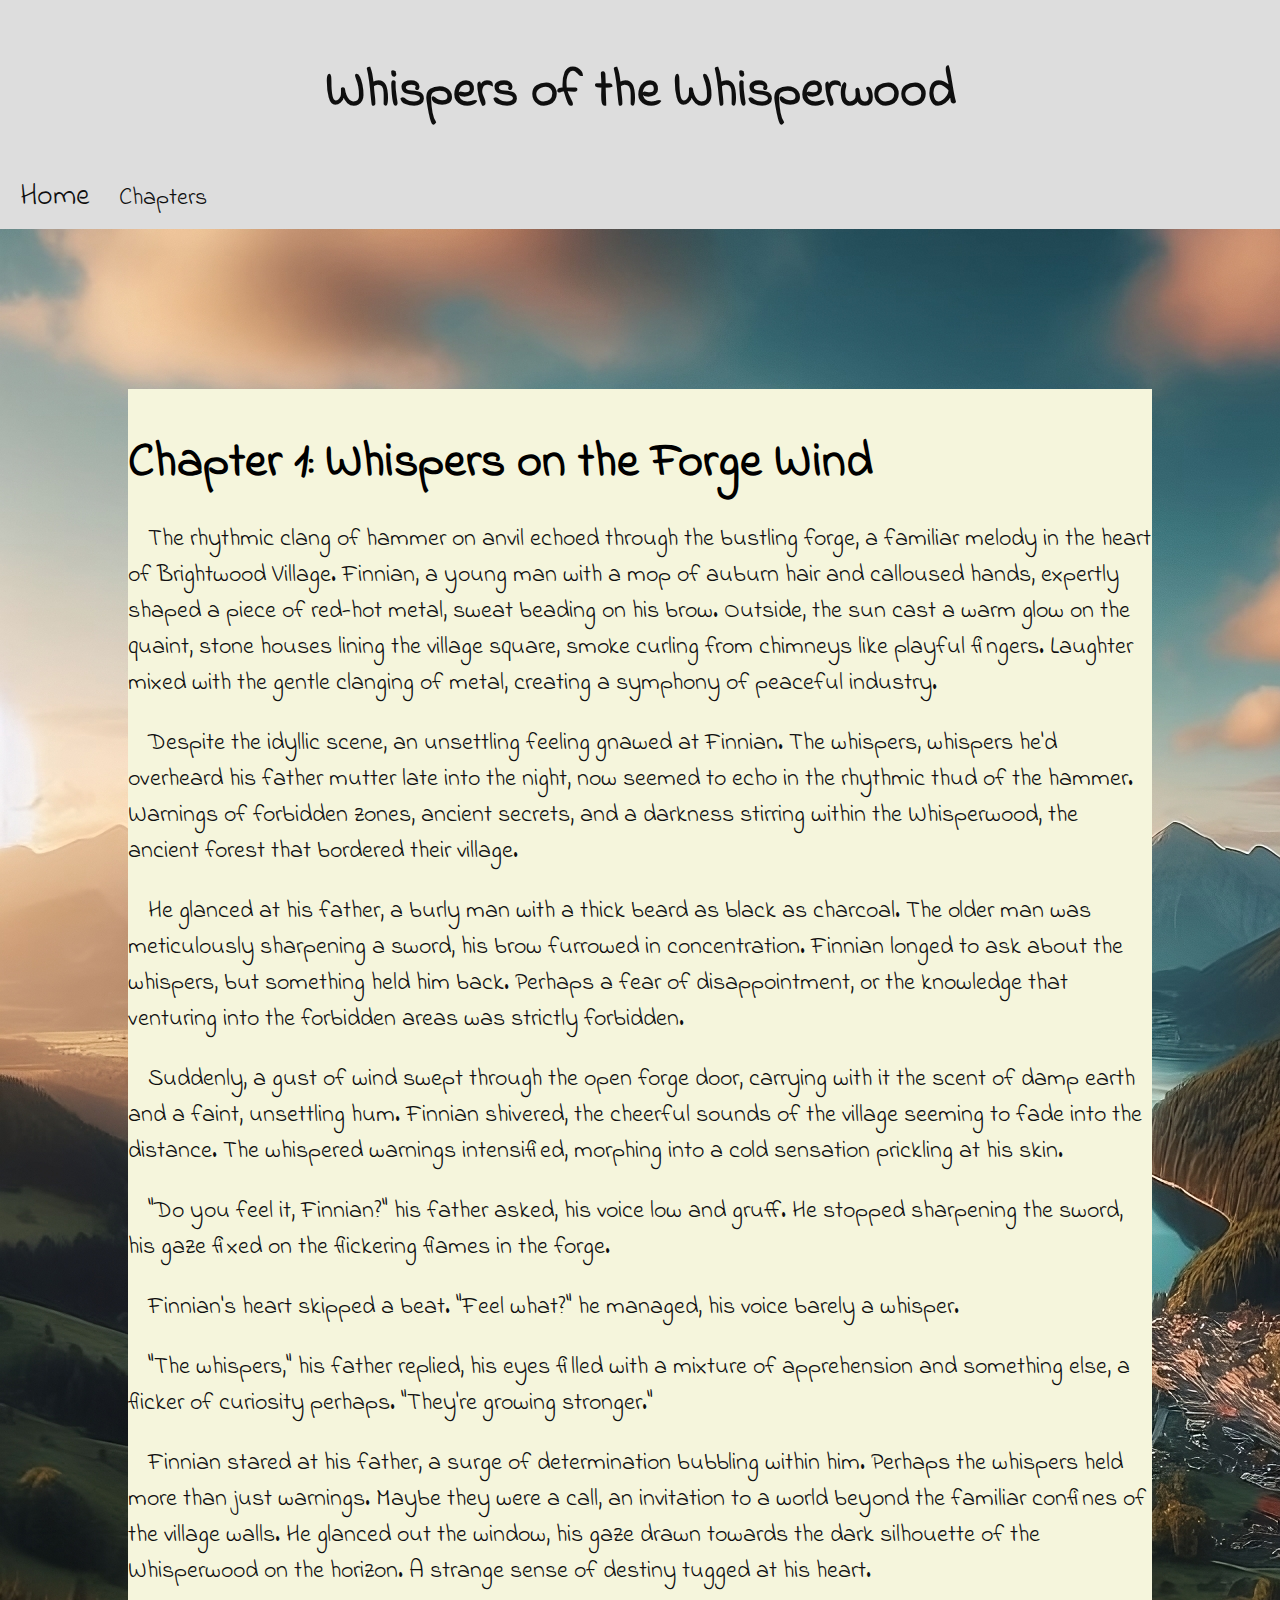
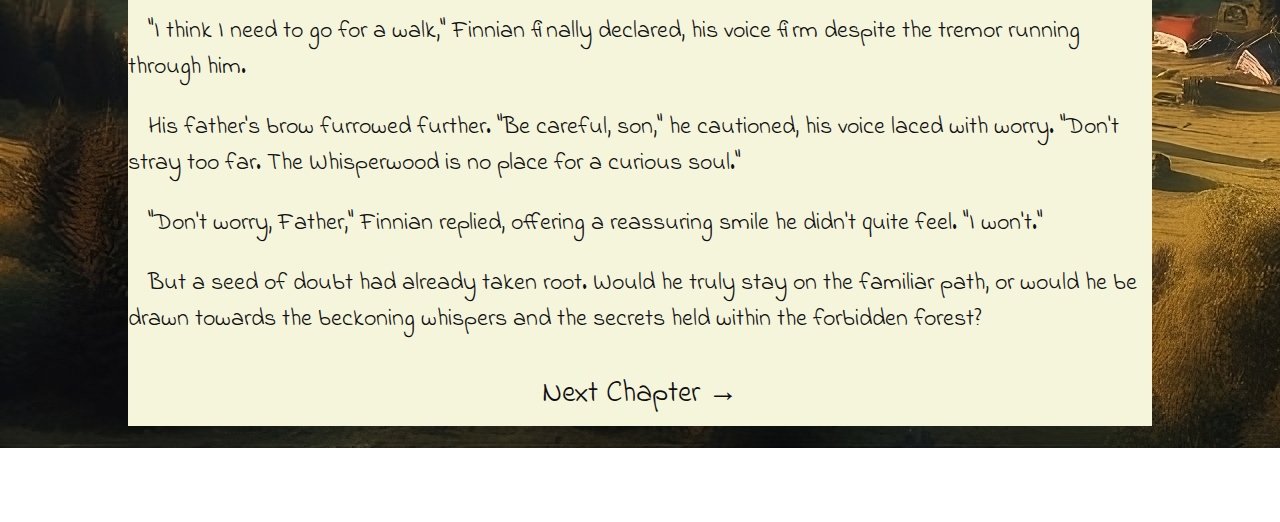
==== pages/ch1.html @ 1b9b1f7b "first commit" ====
<!DOCTYPE html>
<html lang="en">
<head>
  <meta charset="UTF-8">
  <meta name="viewport" content="width=device-width, initial-scale=1.0">
  <title>Whispers of the Whisperwood (Chapter 1)</title>
  <link rel="stylesheet" href="ch_pages.css">
</head>
<body >
  <div id="ch1">
  
  <nav>
    <header>
      <h1>Whispers of the Whisperwood</h1>
    </header>
    <ul>
      <li><a href="/index.html">Home</a></li>
      <div class="dropdown">
        <button class="dropbtn">Chapters</button>
        <div class="dropdown-content">
          <a href="/pages/ch1.html">Chapter 1: Whispers on the Forge Wind</a>
          <a href="/pages/ch2.html">Chapter 2: Lost in the Whispers</a>
          <a href="/pages/ch3.html">Chapter 3: Whispers of a Lost Age</a>
          <a href="/pages/ch4.html">Chapter 4: Echoes of Darkness</a>
          <a href="/pages/ch5.html">Chapter 5: Whispers of Hope</a>
        </div>
      </div>
      
    </ul>
  </nav>
  <main>
    <div class='main_div'id="scene1">
      <h2>Chapter 1: Whispers on the Forge Wind</h2>
      <p>The rhythmic clang of hammer on anvil echoed through the bustling forge, a familiar melody in the heart of Brightwood Village. Finnian, a young man with a mop of auburn hair and calloused hands, expertly shaped a piece of red-hot metal, sweat beading on his brow. Outside, the sun cast a warm glow on the quaint, stone houses lining the village square, smoke curling from chimneys like playful fingers. Laughter mixed with the gentle clanging of metal, creating a symphony of peaceful industry.</p>

<p>Despite the idyllic scene, an unsettling feeling gnawed at Finnian. The whispers, whispers he'd overheard his father mutter late into the night, now seemed to echo in the rhythmic thud of the hammer. Warnings of forbidden zones, ancient secrets, and a darkness stirring within the Whisperwood, the ancient forest that bordered their village.</p>

<p>He glanced at his father, a burly man with a thick beard as black as charcoal. The older man was meticulously sharpening a sword, his brow furrowed in concentration. Finnian longed to ask about the whispers, but something held him back. Perhaps a fear of disappointment, or the knowledge that venturing into the forbidden areas was strictly forbidden.</p>

<p>Suddenly, a gust of wind swept through the open forge door, carrying with it the scent of damp earth and a faint, unsettling hum. Finnian shivered, the cheerful sounds of the village seeming to fade into the distance. The whispered warnings intensified, morphing into a cold sensation prickling at his skin.</p>

<p>"Do you feel it, Finnian?" his father asked, his voice low and gruff. He stopped sharpening the sword, his gaze fixed on the flickering flames in the forge.</p>

<p>Finnian's heart skipped a beat. "Feel what?" he managed, his voice barely a whisper.</p>

<p>"The whispers," his father replied, his eyes filled with a mixture of apprehension and something else, a flicker of curiosity perhaps. "They're growing stronger."</p>

<p>Finnian stared at his father, a surge of determination bubbling within him. Perhaps the whispers held more than just warnings. Maybe they were a call, an invitation to a world beyond the familiar confines of the village walls. He glanced out the window, his gaze drawn towards the dark silhouette of the Whisperwood on the horizon. A strange sense of destiny tugged at his heart.</p>

<p>"I think I need to go for a walk," Finnian finally declared, his voice firm despite the tremor running through him.</p>

<p>His father's brow furrowed further. "Be careful, son," he cautioned, his voice laced with worry. "Don't stray too far. The Whisperwood is no place for a curious soul."</p>

<p>"Don't worry, Father," Finnian replied, offering a reassuring smile he didn't quite feel. "I won't."</p>

<p>But a seed of doubt had already taken root. Would he truly stay on the familiar path, or would he be drawn towards the beckoning whispers and the secrets held within the forbidden forest?</p>
<div class="next-page">
  <a  href="./ch2.html" >Next Chapter &rarr;</a>
</div>
    </div>
  </main>
  </div>
  
    
</body>
</html>
---- pages/ch_pages.css ----
@import url('https://fonts.googleapis.com/css2?family=Indie+Flower&display=swap');

body  {
    font-family: "Indie Flower";
    margin: 0;
    padding: 0;
    background-position-y: 20%;
    background-position-x: 50%;
    background-repeat: no-repeat;
    scroll-snap-type: y mandatory;
    animation: fadeIn 2s ease-in-out;
    
  }

  #ch1{
    background-image: url("../images/backgrounds/bg_village.jpeg");
    background-repeat:no-repeat ;
   
  }

  #ch2{
    background-image: url("../images/backgrounds/bg_forest.jpg");
    background-repeat:repeat-y;
    background-size:contain;
    
  }

  #ch3{
    background-image: url("../images/backgrounds/bg_ruins.jpg");
    background-repeat:repeat-y;
    background-size:contain;
    
  }
  #ch4{
    background-image: url("../images/backgrounds/bg_castle.jpg");
    background-repeat:repeat-y;
    background-size:contain;
    
  }
  #ch5{
    background-image: url("../images/backgrounds/bg_ruins.jpg");
    background-repeat:repeat-y;
    background-size:contain;
    
  }

  header {
    
    color: #0f0f0f;
    padding: 10px 20px;
    font-size: 32px;
    position: relative;
   
  }

  .main_div {
    position: relative;
    top: 2rem;
    background-color: beige;
    width: 100%;
    align-items: center;
    height: 50%; /* specify the height */
    
  }
  
  h1 {
    text-align: center;
    font-size: 52px;
    
  }
  
  nav {
    background-color: #ddd;
    padding: 10px 20px;
    
  }
  
  ul {
    list-style: none;
    padding: 0;
    margin: 0;
    align-items: center;

    
  }
  
  li {
    display: inline-block;
    margin-right: 20px;
    
    
  }
  
  a {
    color: #0f0f0f;
    text-decoration: none;
    font-family: "Indie Flower";
    font-size: 30px;
  }
  
  main {
    padding: 10%;
    position: relative;
    display: flex;
    align-items: center;
    
  }
  
  section {
    margin-bottom: 20px;
  }
  
  h2 {
    margin-bottom: 10px;
    font-size: 48px;
    
  }
  
  p {
    text-indent: 20px;
    color: #0f0f0f;
    font-size: 24px;
    line-height: 1.5;
  }


  .dropbtn {
    background-color: #ddd;
    color: #0f0f0f;
    font-size: 24px;
    border: none;
    font-family: "Indie Flower";
  }
  
  .dropdown {
    position: relative;
    display: inline-block;
  }
  
  .dropdown-content {
    display: none;
    position: absolute;
    background-color: #ddd;
    min-width: 320px;
    box-shadow: 0px 8px 16px 0px rgba(0,0,0,0.2);
    z-index: 1;
  }
  
  .dropdown-content a {
    color: black;
    padding: 12px 16px;
    text-decoration: none;
    display: block;
  }
  
  .dropdown-content a:hover {background-color: #f2f2f2;}
  
  .dropdown:hover .dropdown-content {display: block;}
  
  @keyframes fadeIn {
    0% {opacity: 0;}
    100% {opacity: 1;}
  }

  .next-page {
    text-align: center;
    justify-content: space-between;
    padding: 10px;
    position: relative;
    text-decoration: none;
    color: #000;
    font-size: 24px;
    z-index: 2;
  }
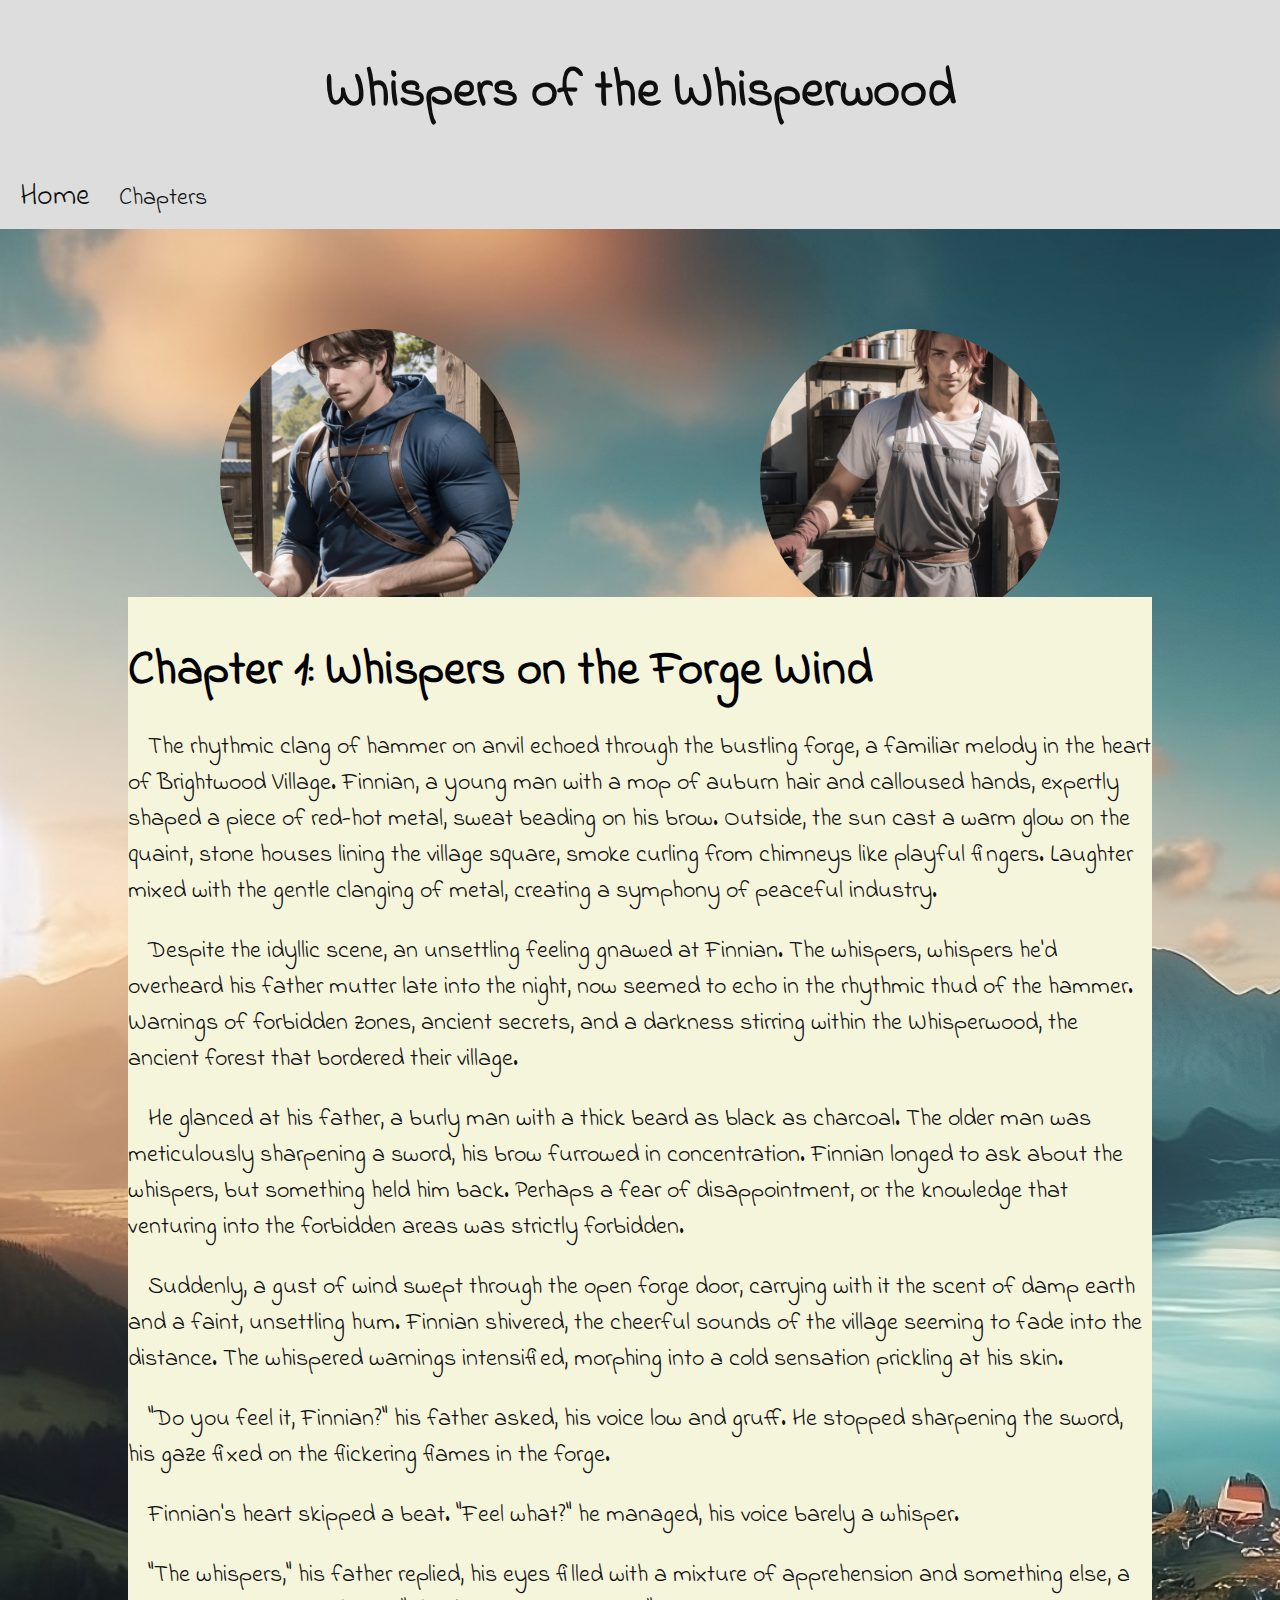
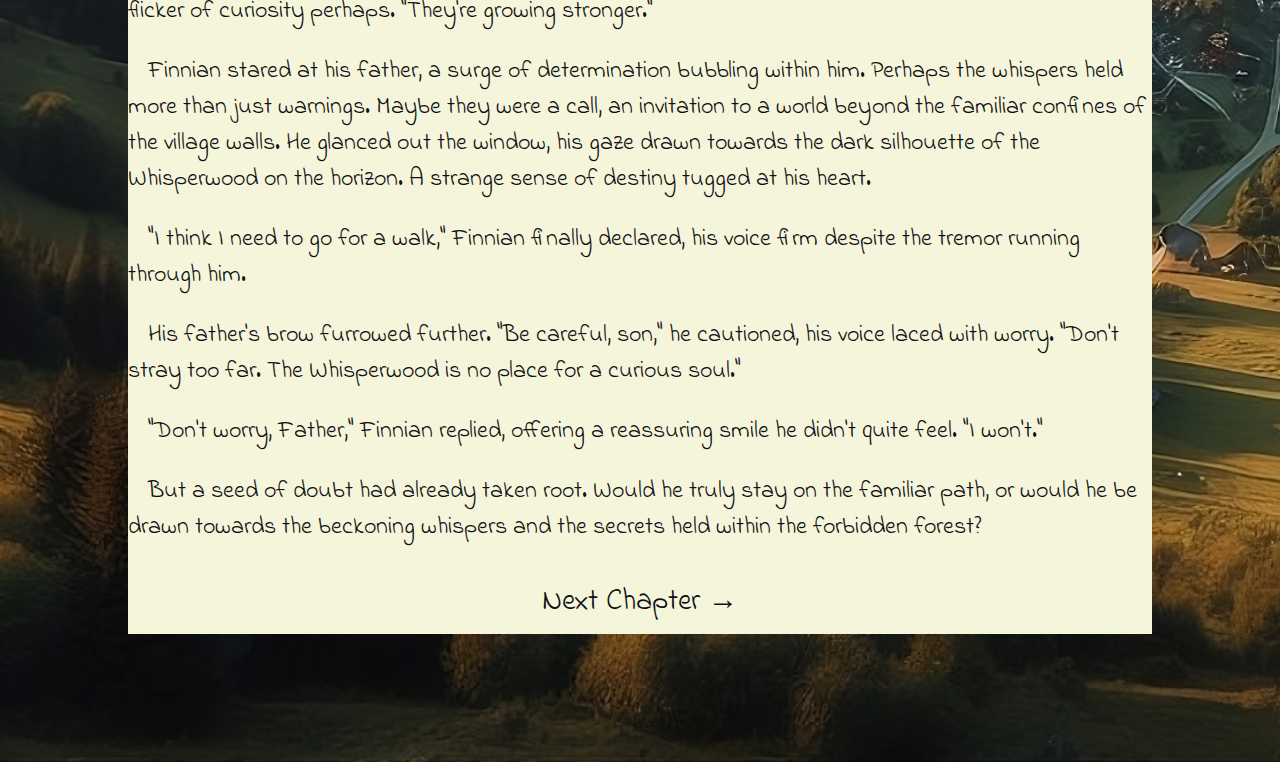
==== commit 566af8bf: "character profiles on each page" ====
--- a/pages/ch1.html
+++ b/pages/ch1.html
@@ -1,66 +1,72 @@
 <!DOCTYPE html>
 <html lang="en">
-<head>
-  <meta charset="UTF-8">
-  <meta name="viewport" content="width=device-width, initial-scale=1.0">
-  <title>Whispers of the Whisperwood (Chapter 1)</title>
-  <link rel="stylesheet" href="ch_pages.css">
-</head>
-<body >
-  <div id="ch1">
-  
-  <nav>
-    <header>
-      <h1>Whispers of the Whisperwood</h1>
-    </header>
-    <ul>
-      <li><a href="/index.html">Home</a></li>
-      <div class="dropdown">
-        <button class="dropbtn">Chapters</button>
-        <div class="dropdown-content">
-          <a href="/pages/ch1.html">Chapter 1: Whispers on the Forge Wind</a>
-          <a href="/pages/ch2.html">Chapter 2: Lost in the Whispers</a>
-          <a href="/pages/ch3.html">Chapter 3: Whispers of a Lost Age</a>
-          <a href="/pages/ch4.html">Chapter 4: Echoes of Darkness</a>
-          <a href="/pages/ch5.html">Chapter 5: Whispers of Hope</a>
-        </div>
-      </div>
-      
-    </ul>
-  </nav>
-  <main>
-    <div class='main_div'id="scene1">
-      <h2>Chapter 1: Whispers on the Forge Wind</h2>
-      <p>The rhythmic clang of hammer on anvil echoed through the bustling forge, a familiar melody in the heart of Brightwood Village. Finnian, a young man with a mop of auburn hair and calloused hands, expertly shaped a piece of red-hot metal, sweat beading on his brow. Outside, the sun cast a warm glow on the quaint, stone houses lining the village square, smoke curling from chimneys like playful fingers. Laughter mixed with the gentle clanging of metal, creating a symphony of peaceful industry.</p>
+    <head>
+        <meta charset="UTF-8">
+            <meta name="viewport" content="width=device-width, initial-scale=1.0">
+                <title>Whispers of the Whisperwood (Chapter 1)</title>
+                <link rel="stylesheet" href="ch_pages.css"></head>
+                <body>
+                    <div id="ch1">
 
-<p>Despite the idyllic scene, an unsettling feeling gnawed at Finnian. The whispers, whispers he'd overheard his father mutter late into the night, now seemed to echo in the rhythmic thud of the hammer. Warnings of forbidden zones, ancient secrets, and a darkness stirring within the Whisperwood, the ancient forest that bordered their village.</p>
+                        <nav>
+                            <header>
+                                <h1>Whispers of the Whisperwood</h1>
+                            </header>
+                            <ul>
+                                <li>
+                                    <a href="../index.html">Home</a>
+                                </li>
+                                <div class="dropdown">
+                                    <button class="dropbtn">Chapters</button>
+                                    <div class="dropdown-content">
+                                        <a href="./ch1.html">Chapter 1: Whispers on the Forge Wind</a>
+                                        <a href="./ch2.html">Chapter 2: Lost in the Whispers</a>
+                                        <a href="./ch3.html">Chapter 3: Whispers of a Lost Age</a>
+                                        <a href="./ch4.html">Chapter 4: Echoes of Darkness</a>
+                                        <a href="./ch5.html">Chapter 5: Whispers of Hope</a>
+                                    </div>
+                                </div>
 
-<p>He glanced at his father, a burly man with a thick beard as black as charcoal. The older man was meticulously sharpening a sword, his brow furrowed in concentration. Finnian longed to ask about the whispers, but something held him back. Perhaps a fear of disappointment, or the knowledge that venturing into the forbidden areas was strictly forbidden.</p>
+                            </ul>
+                        </nav>
+                        <div>
+                            <div class="character-container" style="position: relative;">
+                                <div class="character-box"></div>
+                                <div class="character-box"></div>
+                            </div>
+                            <main>
+                                <div class='main_div' id="scene1">
+                                    <h2>Chapter 1: Whispers on the Forge Wind</h2>
+                                    <p>The rhythmic clang of hammer on anvil echoed through the bustling forge, a familiar melody in the heart of Brightwood Village. Finnian, a young man with a mop of auburn hair and calloused hands, expertly shaped a piece of red-hot metal, sweat beading on his brow. Outside, the sun cast a warm glow on the quaint, stone houses lining the village square, smoke curling from chimneys like playful fingers. Laughter mixed with the gentle clanging of metal, creating a symphony of peaceful industry.</p>
 
-<p>Suddenly, a gust of wind swept through the open forge door, carrying with it the scent of damp earth and a faint, unsettling hum. Finnian shivered, the cheerful sounds of the village seeming to fade into the distance. The whispered warnings intensified, morphing into a cold sensation prickling at his skin.</p>
+                                    <p>Despite the idyllic scene, an unsettling feeling gnawed at Finnian. The whispers, whispers he'd overheard his father mutter late into the night, now seemed to echo in the rhythmic thud of the hammer. Warnings of forbidden zones, ancient secrets, and a darkness stirring within the Whisperwood, the ancient forest that bordered their village.</p>
 
-<p>"Do you feel it, Finnian?" his father asked, his voice low and gruff. He stopped sharpening the sword, his gaze fixed on the flickering flames in the forge.</p>
+                                    <p>He glanced at his father, a burly man with a thick beard as black as charcoal. The older man was meticulously sharpening a sword, his brow furrowed in concentration. Finnian longed to ask about the whispers, but something held him back. Perhaps a fear of disappointment, or the knowledge that venturing into the forbidden areas was strictly forbidden.</p>
 
-<p>Finnian's heart skipped a beat. "Feel what?" he managed, his voice barely a whisper.</p>
+                                    <p>Suddenly, a gust of wind swept through the open forge door, carrying with it the scent of damp earth and a faint, unsettling hum. Finnian shivered, the cheerful sounds of the village seeming to fade into the distance. The whispered warnings intensified, morphing into a cold sensation prickling at his skin.</p>
 
-<p>"The whispers," his father replied, his eyes filled with a mixture of apprehension and something else, a flicker of curiosity perhaps. "They're growing stronger."</p>
+                                    <p>"Do you feel it, Finnian?" his father asked, his voice low and gruff. He stopped sharpening the sword, his gaze fixed on the flickering flames in the forge.</p>
 
-<p>Finnian stared at his father, a surge of determination bubbling within him. Perhaps the whispers held more than just warnings. Maybe they were a call, an invitation to a world beyond the familiar confines of the village walls. He glanced out the window, his gaze drawn towards the dark silhouette of the Whisperwood on the horizon. A strange sense of destiny tugged at his heart.</p>
+                                    <p>Finnian's heart skipped a beat. "Feel what?" he managed, his voice barely a whisper.</p>
 
-<p>"I think I need to go for a walk," Finnian finally declared, his voice firm despite the tremor running through him.</p>
+                                    <p>"The whispers," his father replied, his eyes filled with a mixture of apprehension and something else, a flicker of curiosity perhaps. "They're growing stronger."</p>
 
-<p>His father's brow furrowed further. "Be careful, son," he cautioned, his voice laced with worry. "Don't stray too far. The Whisperwood is no place for a curious soul."</p>
+                                    <p>Finnian stared at his father, a surge of determination bubbling within him. Perhaps the whispers held more than just warnings. Maybe they were a call, an invitation to a world beyond the familiar confines of the village walls. He glanced out the window, his gaze drawn towards the dark silhouette of the Whisperwood on the horizon. A strange sense of destiny tugged at his heart.</p>
 
-<p>"Don't worry, Father," Finnian replied, offering a reassuring smile he didn't quite feel. "I won't."</p>
+                                    <p>"I think I need to go for a walk," Finnian finally declared, his voice firm despite the tremor running through him.</p>
 
-<p>But a seed of doubt had already taken root. Would he truly stay on the familiar path, or would he be drawn towards the beckoning whispers and the secrets held within the forbidden forest?</p>
-<div class="next-page">
-  <a  href="./ch2.html" >Next Chapter &rarr;</a>
-</div>
-    </div>
-  </main>
-  </div>
-  
-    
-</body>
-</html>
+                                    <p>His father's brow furrowed further. "Be careful, son," he cautioned, his voice laced with worry. "Don't stray too far. The Whisperwood is no place for a curious soul."</p>
+
+                                    <p>"Don't worry, Father," Finnian replied, offering a reassuring smile he didn't quite feel. "I won't."</p>
+
+                                    <p>But a seed of doubt had already taken root. Would he truly stay on the familiar path, or would he be drawn towards the beckoning whispers and the secrets held within the forbidden forest?</p>
+                                    <div class="next-page">
+                                        <a href="./ch2.html">Next Chapter &rarr;</a>
+                                    </div>
+                                </div>
+                            </main>
+                        </div>
+                        <script></script>
+
+                    </body>
+                </html>
--- a/pages/ch_pages.css
+++ b/pages/ch_pages.css
@@ -14,7 +14,8 @@
 
   #ch1{
     background-image: url("../images/backgrounds/bg_village.jpeg");
-    background-repeat:no-repeat ;
+    background-repeat:repeat-y;
+    background-size:cover;
    
   }
 
@@ -38,9 +39,9 @@
     
   }
   #ch5{
-    background-image: url("../images/backgrounds/bg_ruins.jpg");
-    background-repeat:repeat-y;
-    background-size:contain;
+    background-image: url("../images/backgrounds/bg_forest_new.jpg");
+    background-repeat:both;
+    background-size:cover;
     
   }
 
@@ -55,7 +56,7 @@
 
   .main_div {
     position: relative;
-    top: 2rem;
+    top: 0%;
     background-color: beige;
     width: 100%;
     align-items: center;
@@ -174,8 +175,170 @@
   }
 
 
-  
-  
+
+  ::-webkit-scrollbar {
+    width: 5px;
+    height: 3px;
+  }
+  
+  /* Track */
+  ::-webkit-scrollbar-track {
+    box-shadow: inset 0 0 0px grey; 
+    border-radius: 0px;
+  }
+   
+  /* Handle */
+  ::-webkit-scrollbar-thumb {
+    background: rgb(192, 192, 192); 
+    border-radius: 10px;
+  }
+  
+  /* Handle on hover */
+  ::-webkit-scrollbar-thumb:hover {
+    background: rgb(161, 161, 161); 
+  }
+  
+  .character-container {
+    display: flex;
+    justify-content: space-around;
+    position: absolute;
+    box-sizing: border-box; 
+    width: 100%;
+    max-width: 1920px; /* limit the maximum width */
+    height: 15rem; /* set the height */
+    padding: 100px;
+    /*background-color: #c9e8fd;*/
+    box-sizing: border-box; /* include padding and border in element's total width and height */
+    left: 50%; /* center the element horizontally */
+    transform: translateX(-50%); /* center the element horizontally */
+  }
+  
+  .character-box {
+    position: relative;
+    display: flex;
+    flex-direction: column;
+    align-items: center;
+    justify-content: flex-end;
+    width: 300px;
+    height: 300px;
+    background-color: #ddd;
+    border-radius: 200px;
+    background-size: cover;
+    background-position: center;
+    padding: 10px;
+    box-sizing: border-box;
+}
+
+ #ch1 .character-box:nth-child(1) {
+    background-image: url('../images/characters/finnian/finnian_1.png');
+    background-size: cover;
+    background-position: center;
+}
+
+#ch1 .character-box:nth-child(2) {
+    background-image: url('../images/characters/gareth/gareth_1.png');
+    background-size: cover;
+    background-position: center;
+}
+
+#ch2 .character-box:nth-child(1) {
+    background-image: url('../images/characters/finnian/finnian_1.png');
+    background-size: cover;
+    background-position: center;
+}
+
+#ch2 .character-box:nth-child(2) {
+    background-image: url('../images/characters/elara/elara_3.png');
+    background-size: cover;
+    background-position: center;
+}
+
+#ch3 .character-box:nth-child(1) {
+    background-image: url('../images/characters/finnian/finnian_1.png');
+    background-size: cover;
+    background-position: center;
+}
+#ch3 .character-box:nth-child(2) {
+    background-image: url('../images/characters/elara/elara_2.png');
+    background-size: cover;
+    background-position: center;
+}
+#ch3 .character-box:nth-child(3) {
+    background-image: url('../images/characters/seraphina/seraphina_1.png');
+    background-size: cover;
+    background-position: center;
+}
+#ch4 .character-box:nth-child(1) {
+    background-image: url('../images/characters/finnian/finnian_1.png');
+    background-size: cover;
+    background-position: center;
+}
+#ch4 .character-box:nth-child(2) {
+    background-image: url('../images/characters/elara/elara_2.png');
+    background-size: cover;
+    background-position: center;
+}
+#ch4 .character-box:nth-child(3) {
+    background-image: url('../images/characters/corvus/corvus_3.png');
+    background-size: cover;
+    background-position: center;
+}
+#ch4 .character-box:nth-child(4) {
+    background-image: url('../images/characters/seraphina/seraphina_2.png');
+    background-size: cover;
+    background-position: center;
+}
+#ch5 .character-box:nth-child(1) {
+    background-image: url('../images/characters/finnian/finnian_1.png');
+    background-size: cover;
+    background-position: center;
+}
+#ch5 .character-box:nth-child(2) {
+    background-image: url('../images/characters/elara/elara_3.png');
+    background-size: cover;
+    background-position: center;
+}
+
+.character-text {
+  position: absolute;
+  top: 300px;
+  left: 0;
+  right: 0;
+  display: flex;
+  flex-direction: column;
+  align-items: center;
+}
+
+.character-name {
+  font-size: 30px;
+  font-weight: bold;
+  color: #000;
+  height: 40px; /* Add this line */
+}
+
+.character-description {
+  font-size: 24px;
+  color: #666;
+}
+
+
+.location-box {
+  position: relative;
+  display: flex;
+  flex-direction: column;
+  align-items: center;
+  justify-content: flex-end;
+  width: 300px;
+  height: 300px;
+  background-color: #ddd;
+  border-radius: 200px;
+  background-size: cover;
+  background-position: center;
+  padding: 10px;
+  box-sizing: border-box;
+}
+
+
  
   
  